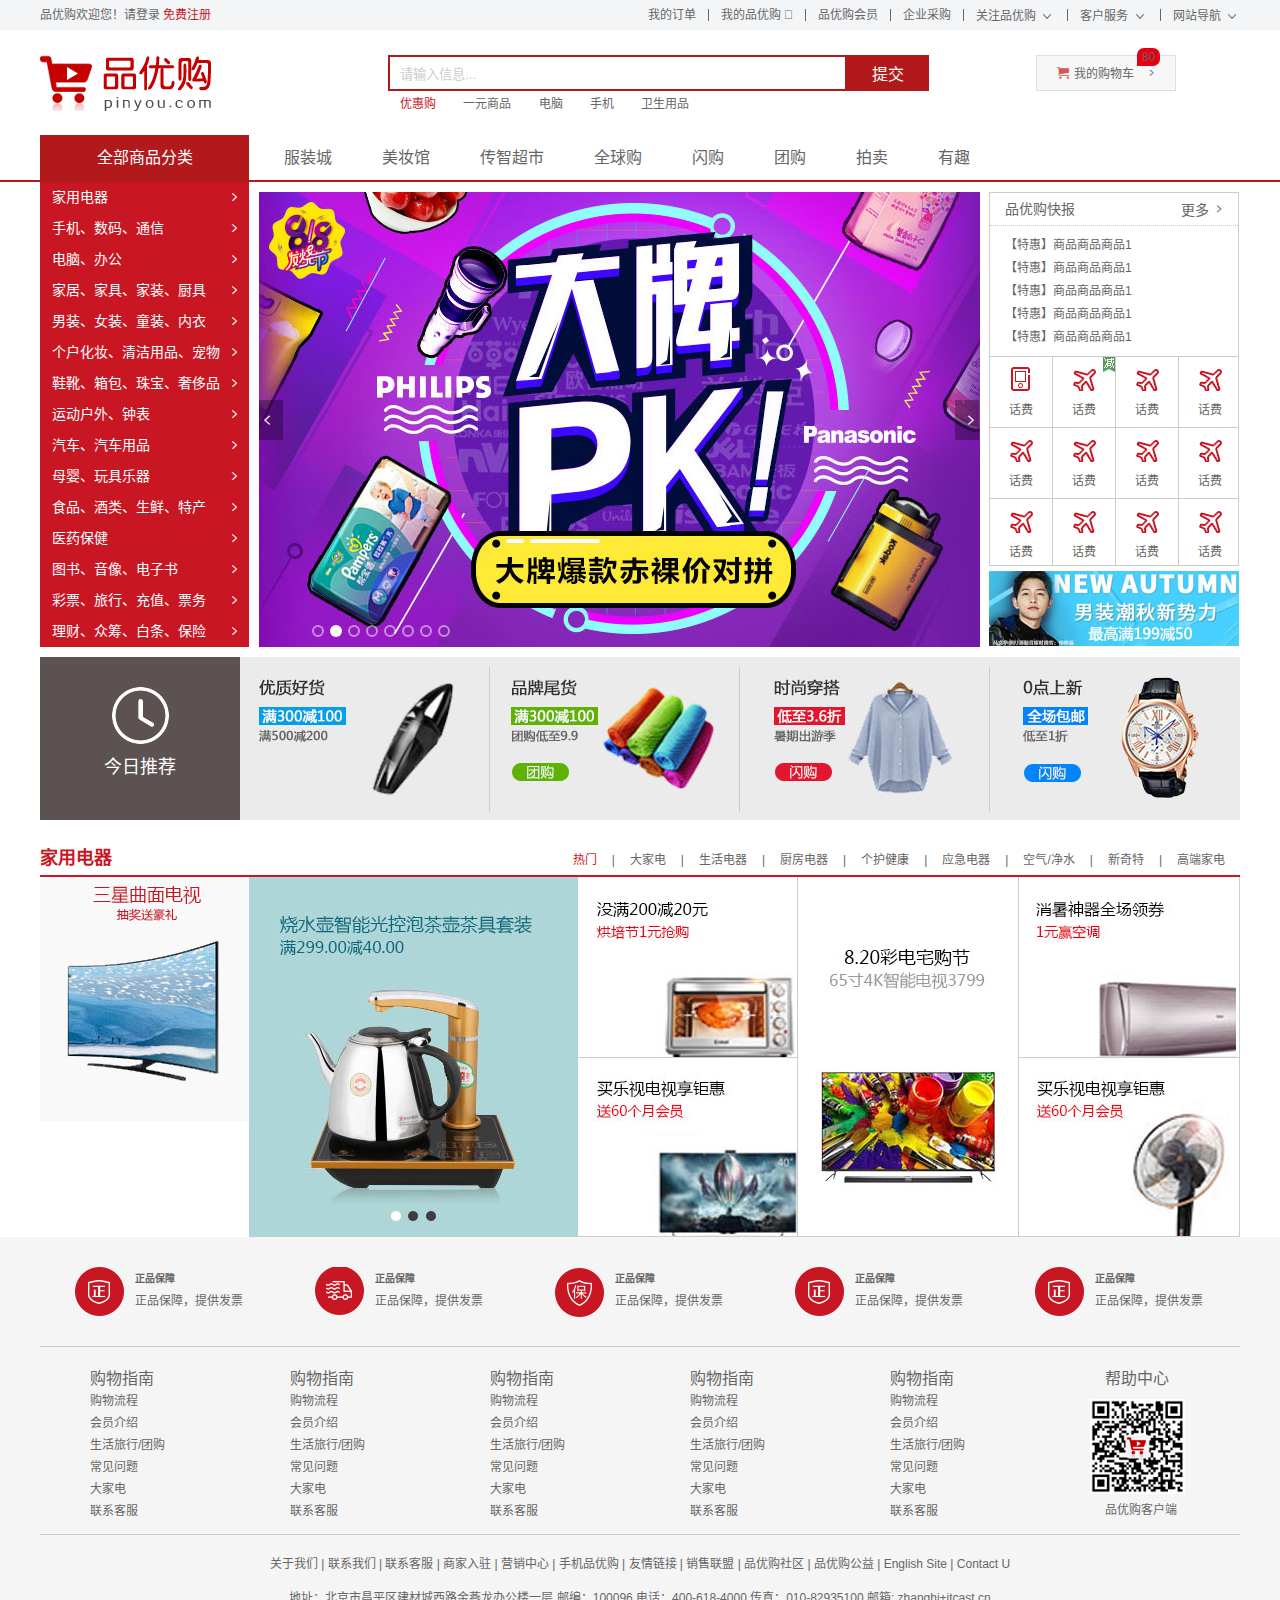
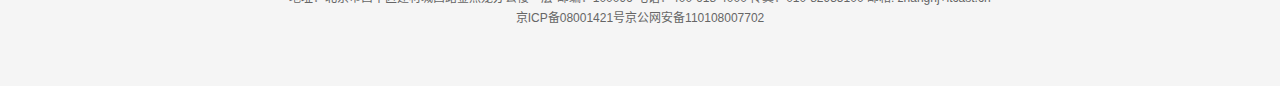
==== index.html @ 943f5a52 "first commit" ====
<!DOCTYPE html>
<html lang="zh-CN">
<head>
	<title>我的测试网页</title>
	<meta charset="UTF-8">
	<meta name="viewport" content="width=device-width, initial-scale=1.0">
	<meta name="description" content="哈哈哈">
	<meta name="keywords" content="网站">
	<link rel="shortcut icon" href="favicon.ico">
	<!-- 统一样式 -->
	<link rel="stylesheet" href="css/base.css">
	<!-- 公共样式 -->
	<link rel="stylesheet" href="css/common.css">
	<!-- 首页样式 -->
	<link rel="stylesheet" href="css/index.css">
	<style>
		
	</style>
</head>
<body>
	<!-- 快捷数据 -->
	<div class="shortcut">
		<div class="w">
			<div class="fl">
				<ul>
					<li>品优购欢迎您！</li>
					<li>
						<a href="#">请登录</a>
						<a href="#" class="style_red">免费注册</a>
					</li>
				</ul>
			</div>
			<div class="fr">
				<ul>
					<li><a href="#">我的订单</a></li>
					<li class="spacer"></li>
					<li>
						<a href="#">我的品优购</a>
						<i></i>
					</li>
					<li class="spacer"></li>
					<li><a href="#">品优购会员</a></li>
					<li class="spacer"></li>
					<li><a href="#">企业采购</a></li>
					<li class="spacer"></li>
					<li>
						<a href="#">关注品优购</a>
						<i class="icomoon"></i>
					</li>
					<li class="spacer"></li>
					<li>
						<a href="#">客户服务</a>
						<i class="icomoon"></i>
					</li>
					<li class="spacer"></li>
					<li>
						<a href="#">网站导航</a>
						<i class="icomoon"></i>
					</li>
				</ul>
			</div>
		</div>
	</div>
	<!-- 头部数据 -->
	<div class="header w">
		<div class="logo">
			<h1><a href="index.html" title="品优购">品优购</a></h1>
		</div>
		<div class="search">
			<input type="text" class="text" value="请输入信息...">
			<button class="btn">提交</button>
		</div>
		<div class="hotwords">
			<a href="#" class="style_red">优惠购</a>
			<a href="#">一元商品</a>
			<a href="#">电脑</a>
			<a href="#">手机</a>
			<a href="#">卫生用品</a>
		</div>
		<div class="shopcar">
			<i class="car"></i>我的购物车 <i class="arrow"></i>
			<div class="count">80</div>
		</div>
	</div>
	<!-- 导航数据 -->
	<div class="nav">
		<div class="w">
			<div class="dorpdown fl">
				<div class="dt">全部商品分类</div>
				<div class="dd">
					<ul>
						<li class="item"><a href="#">家用电器</a><i></i></li>
						<li class="item"><a href="#">手机、数码、通信</a><i></i></li>
						<li class="item"><a href="#">电脑、办公</a><i></i></li>
						<li class="item"><a href="#">家居、家具、家装、厨具</a><i></i></li>
						<li class="item"><a href="#">男装、女装、童装、内衣</a><i></i></li>
						<li class="item"><a href="#">个户化妆、清洁用品、宠物</a><i></i></li>
						<li class="item"><a href="#">鞋靴、箱包、珠宝、奢侈品</a><i></i></li>
						<li class="item"><a href="#">运动户外、钟表</a><i></i></li>
						<li class="item"><a href="#">汽车、汽车用品</a><i></i></li>
						<li class="item"><a href="#">母婴、玩具乐器</a><i></i></li>
						<li class="item"><a href="#">食品、酒类、生鲜、特产</a><i></i></li>
						<li class="item"><a href="#">医药保健</a><i></i></li>
						<li class="item"><a href="#">图书、音像、电子书</a><i></i></li>
						<li class="item"><a href="#">彩票、旅行、充值、票务</a><i></i></li>
						<li class="item"><a href="#">理财、众筹、白条、保险</a><i></i></li>
					</ul>
				</div>
			</div>
			<div class="navitems fl">
				<ul>
					<li><a href="#">服装城</a></li>
					<li><a href="#">美妆馆</a></li>
					<li><a href="#">传智超市</a></li>
					<li><a href="#">全球购</a></li>
					<li><a href="#">闪购</a></li>
					<li><a href="#">团购</a></li>
					<li><a href="#">拍卖</a></li>
					<li><a href="#">有趣</a></li>
				</ul>
			</div>
		</div>
	</div>
	<div class="w">
		<div class="main">
			<div class="focus fl">
				<a href="#" class="arrow_l">  </a>
				<a href="#" class="arrow_r">  </a>
				<ul>
					<li>
						<a href=""><img src="uploads/focus.jpg" alt=""></a>
					</li>
				</ul>
				<ol class="circle">
					<li></li>
					<li class="current"></li>
					<li></li>
					<li></li>
					<li></li>
					<li></li>
					<li></li>
					<li></li>
				</ol>
			</div>
			<div class="newsflash fr">
				<div class="news">
					<div class="new_hd">
						品优购快报
						<a href="#">更多</a>
					</div>
					<div class="new_bd">
						<ul>
							<li><a href="#">【特惠】商品商品商品1</a></li>
							<li><a href="#">【特惠】商品商品商品1</a></li>
							<li><a href="#">【特惠】商品商品商品1</a></li>
							<li><a href="#">【特惠】商品商品商品1</a></li>
							<li><a href="#">【特惠】商品商品商品1</a></li>
						</ul>
					</div>
				</div>
				<div class="lifeservice">
					<ul>
						<li>
							<a href="#">
								<i class="service_ico service_ico_huafei"></i>
								<p>话费</p>
							</a>
						</li>
						<li>
							<a href="#">
								<i class="service_ico service_ico_feiji"></i>
								<p>话费</p>
							</a>
							<span class="hot"></span>
						</li>
						<li>
							<a href="#">
								<i class="service_ico service_ico_feiji"></i>
								<p>话费</p>
							</a>
						</li>
						<li>
							<a href="#">
								<i class="service_ico service_ico_feiji"></i>
								<p>话费</p>
							</a>
						</li>
						<li>
							<a href="#">
								<i class="service_ico service_ico_feiji"></i>
								<p>话费</p>
							</a>
						</li>
						<li>
							<a href="#">
								<i class="service_ico service_ico_feiji"></i>
								<p>话费</p>
							</a>
						</li>
						<li>
							<a href="#">
								<i class="service_ico service_ico_feiji"></i>
								<p>话费</p>
							</a>
						</li>
						<li>
							<a href="#">
								<i class="service_ico service_ico_feiji"></i>
								<p>话费</p>
							</a>
						</li>
						<li>
							<a href="#">
								<i class="service_ico service_ico_feiji"></i>
								<p>话费</p>
							</a>
						</li>
						<li>
							<a href="#">
								<i class="service_ico service_ico_feiji"></i>
								<p>话费</p>
							</a>
						</li>
						<li>
							<a href="#">
								<i class="service_ico service_ico_feiji"></i>
								<p>话费</p>
							</a>
						</li>
						<li>
							<a href="#">
								<i class="service_ico service_ico_feiji"></i>
								<p>话费</p>
							</a>
						</li>
					</ul>
				</div>
				<div class="bargain">
					<img src="uploads/bargain.jpg" alt="">
				</div>
			</div>
		</div>
	</div>
	<div class="recommend w">
		<div class="recom_hd fl">
			<img src="img/clock.png" alt="">
			<h3>今日推荐</h3>
		</div>
		<div class="recom_bd fl">
			<ul>
				<li>
					<img src="uploads/1.jpg" alt="">
				</li>
				<li>
					<img src="uploads/2.jpg" alt="">
				</li>
				<li>
					<img src="uploads/3.jpg" alt="">
				</li>
				<li class="last">
					<img src="uploads/4.jpg" alt="">
				</li>
			</ul>
		</div>
	</div>
	<div class="floor">
		<div class="jiadian w">
			<div class="box_hd">
				<h3>家用电器</h3>
				<div class="tab_list">
					<ul>
						<li><a href="#" class="style_red">热门</a>|</li>
						<li><a href="#">大家电</a>|</li>
						<li><a href="#">生活电器</a>|</li>
						<li><a href="#">厨房电器</a>|</li>
						<li><a href="#">个护健康</a>|</li>
						<li><a href="#">应急电器</a>|</li>
						<li><a href="#">空气/净水</a>|</li>
						<li><a href="#">新奇特</a>|</li>
						<li><a href="#">高端家电</a></li>
					</ul>
				</div>
			</div>
			<div class="box_bd">
				<ul class="tab_con">
					<li class="w209">
						<a href="#">
							<img src="uploads/floor_1_1.jpg" alt="">
						</a>
					</li>
					<li class="w329">
						<img src="uploads/floor_1_2.jpg" alt="">
					</li>
					<li class="w219">
						<div class="tab_con_item">
							<a href="#">
								<img src="uploads/floor_1_3.jpg" alt="">
							</a>
						</div>
						<div class="tab_con_item">
							<a href="#">
								<img src="uploads/floor_1_4.jpg" alt="">
							</a>
						</div>
					</li>
					<li class="w220">
						<div class="tab_con_item">
							<a href="#">
								<img src="uploads/floor_1_5.jpg" alt="">
							</a>
						</div>
					</li>
					<li class="w220">
						<div class="tab_con_item">
							<a href="#">
								<img src="uploads/floor_1_6.jpg" alt="">
							</a>
						</div>
						<div class="tab_con_item">
							<a href="#">
								<img src="uploads/floor_1_7.jpg" alt="">
							</a>
						</div>
					</li>
				</ul>
			</div>
		</div>
	</div>
	<!-- 底部数据 -->
	<div class="footer">
		<div class="w">
			<div class="mod_service">
				<ul>
					<li>
						<i class="mod_service_icon mod_service_zheng"></i>
						<div class="mod_service_tit">
							<h5>正品保障</h5>
							<p>正品保障，提供发票</p>
						</div>
					</li>
					<li>
						<i class="mod_service_icon mod_service_kuai"></i>
						<div class="mod_service_tit">
							<h5>正品保障</h5>
							<p>正品保障，提供发票</p>
						</div>
					</li>
					<li>
						<i class="mod_service_icon mod_service_bao"></i>
						<div class="mod_service_tit">
							<h5>正品保障</h5>
							<p>正品保障，提供发票</p>
						</div>
					</li>
					<li>
						<i class="mod_service_icon mod_service_zheng"></i>
						<div class="mod_service_tit">
							<h5>正品保障</h5>
							<p>正品保障，提供发票</p>
						</div>
					</li>
					<li>
						<i class="mod_service_icon mod_service_zheng"></i>
						<div class="mod_service_tit">
							<h5>正品保障</h5>
							<p>正品保障，提供发票</p>
						</div>
					</li>
				</ul>
			</div>
			<div class="mod_help">
				<dl class="mod_help_item">
					<dt>购物指南</dt>
					<dd>购物流程</dd>
					<dd>会员介绍</dd>
					<dd>生活旅行/团购</dd>
					<dd>常见问题</dd>
					<dd>大家电</dd>
					<dd>联系客服</dd>
				</dl>
				<dl class="mod_help_item">
					<dt>购物指南</dt>
					<dd>购物流程</dd>
					<dd>会员介绍</dd>
					<dd>生活旅行/团购</dd>
					<dd>常见问题</dd>
					<dd>大家电</dd>
					<dd>联系客服</dd>
				</dl>
				<dl class="mod_help_item">
					<dt>购物指南</dt>
					<dd>购物流程</dd>
					<dd>会员介绍</dd>
					<dd>生活旅行/团购</dd>
					<dd>常见问题</dd>
					<dd>大家电</dd>
					<dd>联系客服</dd>
				</dl>
				<dl class="mod_help_item">
					<dt>购物指南</dt>
					<dd>购物流程</dd>
					<dd>会员介绍</dd>
					<dd>生活旅行/团购</dd>
					<dd>常见问题</dd>
					<dd>大家电</dd>
					<dd>联系客服</dd>
				</dl>
				<dl class="mod_help_item">
					<dt>购物指南</dt>
					<dd>购物流程</dd>
					<dd>会员介绍</dd>
					<dd>生活旅行/团购</dd>
					<dd>常见问题</dd>
					<dd>大家电</dd>
					<dd>联系客服</dd>
				</dl>
				<dl class="mod_help_item mod_help_app">
					<dt>帮助中心</dt>
					<dd>
						<img src="uploads/app.png" alt="">
						<p>品优购客户端</p>
					</dd>
				</dl>
			</div>
			<div class="mod_copyright">
				<p class="mod_copyright_links">
					关于我们  |  联系我们  |  联系客服  |  商家入驻  |  营销中心  |  手机品优购  |  友情链接  |  销售联盟  |  品优购社区  |  品优购公益  |  English Site  |  Contact U
				</p>
				<p class="mod_copyright_info">
					地址：北京市昌平区建材城西路金燕龙办公楼一层 邮编：100096 电话：400-618-4000 传真：010-82935100 邮箱: zhanghj+itcast.cn <br>
京ICP备08001421号京公网安备110108007702
				</p>
			</div>
		</div>
	</div>
</body>
</html>
---- css/base.css ----
﻿/*清除元素默认的内外边距  */
* {
    margin: 0;
    padding: 0
}
/*让所有斜体 不倾斜*/
em,
i {
    font-style: normal;
}
/*去掉列表前面的小点*/
li {
    list-style: none;
}
/*图片没有边框   去掉图片底侧的空白缝隙*/
img {
    border: 0;  /*ie6*/
    vertical-align: middle;
}
/*让button 按钮 变成小手*/
button {
    cursor: pointer;
}
/*取消链接的下划线*/
a {
    color: #666;
    text-decoration: none;
}

a:hover {
    color: #e33333;
}

button,
input {
    font-family: 'Microsoft YaHei', 'Heiti SC', tahoma, arial, 'Hiragino Sans GB', \\5B8B\4F53, sans-serif;
    /*取消轮廓线 蓝色的*/
    outline: none;
}

body {
    background-color: #fff;
    font: 12px/1.5 'Microsoft YaHei', 'Heiti SC', tahoma, arial, 'Hiragino Sans GB', \\5B8B\4F53, sans-serif;
    color: #666
}

.hide,
.none {
    display: none;
}
/*清除浮动*/
.clearfix:after {
    visibility: hidden;
    clear: both;
    display: block;
    content: ".";
    height: 0
}

.clearfix {
    *zoom: 1
}
---- css/common.css ----
/*公共样式*/
.fl {
	float: left;
}
.fr {
	float: right;
}
.w {
	width: 1200px;
	margin: 0 auto;
}
.style_red {
	color: #c81623;
}
@font-face {
	font-family: 'icomoon';
	src:  url('../fonts/icomoon.eot?dxms7');
	src:  url('../fonts/icomoon.eot?dxms7#iefix') format('embedded-opentype'),
	url('../fonts/icomoon.ttf?dxms7') format('truetype'),
	url('../fonts/icomoon.woff?dxms7') format('woff'),
	url('../fonts/icomoon.svg?dxms7#icomoon') format('svg');
	font-weight: normal;
	font-style: normal;
	font-display: block;
}
.icomoon {
	font-family: icomoon;
	font-size: 16px;
	line-height: 26px;
}
.spacer {
	width: 1px;
	height: 12px;
	line-height: 12px;
	margin: 9px 12px 0;
	background-color: #666;
}
.shortcut {
	height: 30px;
	background-color: #f3f5f7;
}
.shortcut li{
	float: left;
	line-height: 30px;
}
.header {
	position: relative;
	height: 105px;
}
.logo {
	position: absolute;
	top: 25px;
	left: 0;
	width: 175px;
	height: 56px;
}
.logo a {
	display: block;
	width: 175px;
	height: 56px;
	background: url(../img/logo.png) no-repeat;
	font-size: 0;
}
.search {
	position: absolute;
	top: 25px;
	left: 348px;
}
.text {
	float: left;
	width: 445px;
	height: 32px;
	border: 2px solid #b1191a;
	padding-left: 10px;
	color: #ccc;
}
.btn {
	float: left;
	width: 82px;
	height: 36px;
	background-color: #b1191a;
	border: none;
	font-size: 16px;
	color: #fff;
}
.hotwords {
	position: absolute;
	top: 65px;
	left: 348px;
}
.hotwords a {
	margin: 0 12px;
}
.shopcar {
	position: absolute;
	top: 25px;
	right: 64px;
	width: 138px;
	height: 34px;
	line-height: 34px;
	text-align: center;
	border: 1px solid #dfdfdf;
	background-color: #f7f7f7;
}
.car {
	font-family: 'icomoon';
	color: #da5555;
	margin-right: 5px; 
}
.arrow {
	font-family: 'icomoon';
	margin-left: 5px;
}
.count {
	position: absolute;
	top: -8px;
	left: 100px;
	height: 14px;
	line-height: 14px;
	padding: 2px 5px;
	background-color: #e60012;
	border-radius: 7px 7px 7px 0;
}
.nav {
	height: 45px;
	border-bottom: 2px solid #b1191a 
}
.dorpdown {
	height: 45px;
	width: 209px;
	background-color: pink;
}
.dorpdown .dt {
	height: 100%;
	width: 100%;
	color: #fff;
	text-align: center;
	line-height: 45px;
	font-size: 16px;
	background-color: #b1191a;
}
.dorpdown .dd {
	height: 465px;
	background-color: #c81623;
	margin-top: 2px;	
}
.item {
	height: 31px;
	line-height: 31px;
	border-left: 2px solid #c81623;
	padding: 0 10px;
}
.item:hover {
	background-color: #fff;
}
.item:hover a {
	color: #c81623;	
}
.item a {
	font-size: 14px;
	color: #fff;
}
.item i {
	float: right;
	font-family: 'icomoon';
	color: #fff;
	font-size: 16px;
}
.navitems {
	margin-left: 10px;
}
.navitems li {
	float: left;
}
.navitems li a {
	display: block;
	height: 45px;
	line-height: 45px;
	font-size: 16px;
	padding: 0 25px;
}
.footer {
	height: 419px;
	background-color: #f5f5f5;
	padding-top: 30px;
}
.mod_service {
	height: 79px;
	border-bottom: 1px solid #ccc;
}
.mod_service li {
	float: left;
	height: 79px;
	width: 240px;
}
.mod_service_icon {
	float: left;
	width: 50px;
	height: 50px;
	background: url(../img/icons.png) no-repeat;
	margin-left: 35px;
}
.mod_service_zheng {
	background-position: -253px -3px;
}
.mod_service_tit {
	float: left;
	margin-left: 10px;
}
.mod_service_tit h5 {
	margin: 5px 0;
}
.mod_service_kuai {
	background-position: -255px -55px;
}
.mod_service_bao {
	background-position: -257px -105px;
}
.mod_help {
	height: 187px;
	border-bottom: 1px solid #ccc;
}
.mod_help_item {
	float: left;
	width: 150px;
	padding: 20px 0 0 50px;
}
.mod_help_item dt{
	height: 25px;
	font-size: 16px;
}
.mod_help_item dd{
	height: 22px;
}
.mod_help_app dt,
.mod_help_app p {
	padding-left: 15px;
}
.mod_help_app dd {
	height: auto;
}
.mod_help_app img {
	margin: 7px 0;
}
.mod_copyright {
	text-align: center;
}
.mod_copyright_links {
	margin: 20px 0 15px 0;
}
.mod_copyright_info {
	line-height: 20px;
}
---- css/index.css ----
.main {
	height: 455px;
	width: 980px;
	margin-left: 219px;
	margin-top: 10px;
}
.focus {
	position: relative;
	width: 720px;
	height: 455px;
	background-color: purple;
}
.arrow_l,
.arrow_r {
	position: absolute;
	top: 50%;
	margin-top: -20px;
	width: 24px;
	height: 40px;
	background: rgb(0,0,0,.3);
	text-align: center;
	text-align: center;
	line-height: 40px;
	color: #fff;
	font-family: 'icomoon';
	font-size: 18px;
}
.arrow_r {
	right: 0;
}
.circle {
	position: absolute;
	bottom: 10px;
	left: 50px;
}
.circle li {
	float: left;
	width: 8px;
	height: 8px;
	/*background-color: #fff;*/
	border: 2px solid rgb(255, 255, 255, 0.5);
	margin: 0 3px;
	border-radius: 50%;
	cursor: pointer;
}
.current {
	background-color: #fff;
}
.newsflash {
	width: 250px;
	height: 455px;
}
.news {
	height: 163px;
	border: 1px solid #ccc;
}
.new_hd {
	height: 32px;
	border-bottom: 1px dotted #ccc;
	padding: 0 15px;
	font-size: 14px;
	line-height: 32px;
}
.new_hd a {
	float: right;
	font-family: 'icomoon';
}
.new_bd {
	padding: 10px 0 0 15px;
}
.new_bd li {
	height: 23px;
}
.lifeservice {
	overflow: hidden;
	height: 208px;
	border: 1px solid #ccc;
	border-top: none;
}
.lifeservice ul {
	width: 252px;
}
.lifeservice li {
	position: relative;
	float: left;
	width: 62px;
	height: 70px;
	border-right: 1px solid #ccc;
	border-bottom: 1px solid #ccc;
}
.lifeservice li a {
	overflow: hidden;
	display: block;
	height: 100%;
}
.lifeservice li p {
	text-align: center;
}
.hot {
	position: absolute;
	top: 0;
	right: 0;
	width: 12px;
	height: 15px;
	background: url(../img/jian.jpg) no-repeat;
}
.service_ico {
	display: block;
	width: 24px;
	height: 24px;
	background:url(../img/icons.png) no-repeat;
	margin: 10px auto;
}
.service_ico_huafei {
	background-position: -17px -16px;
}
.service_ico_feiji {
	width: 26px;
	background-position: -78px -16px;
}
.service_ico_feiji {
	width: 26px;
	background-position: -78px -16px;
}
.service_ico_feiji {
	width: 26px;
	background-position: -78px -16px;
}
.service_ico_feiji {
	width: 26px;
	background-position: -78px -16px;
}
.service_ico_feiji {
	width: 26px;
	background-position: -78px -16px;
}
.service_ico_feiji {
	width: 26px;
	background-position: -78px -16px;
}
.service_ico_feiji {
	width: 26px;
	background-position: -78px -16px;
}
.service_ico_feiji {
	width: 26px;
	background-position: -78px -16px;
}
.service_ico_feiji {
	width: 26px;
	background-position: -78px -16px;
}
.service_ico_feiji {
	width: 26px;
	background-position: -78px -16px;
}
.service_ico_feiji {
	width: 26px;
	background-position: -78px -16px;
}
.bargain {
	height: 75px;
	margin-top: 5px;
}
.recommend {
	height: 163px;
	margin-top: 10px;
}
.recom_hd {
	width: 200px;
	height: 163px;
	background-color: #5c5251;
	text-align: center;
}
.recom_hd img {
	margin: 30px 0 10px 0;
}
.recom_hd h3 {
	font-size: 18px;
	color: #fff;
	font-weight: normal;
}
.recom_bd {
	width: 1000px;
	height: 163px;
	background-color: #ebebeb
}
.recom_bd li {
	float: left;
	width: 249px;
	height: 145px;
	border-right: 1px solid #ccc;
	margin-top: 10px;
}
.recom_bd .last {
	border-right: 0;
}
.box_hd {
	height: 30px;
	border-bottom: 2px solid #c81623;
	margin-top: 25px;
}
.box_hd h3 {
	float: left;
	font-size: 18px;
	color: #c81623;
}
.tab_list {
	float: right;
	line-height: 30px;
}
.tab_list li {
	float: left;
}
.tab_list li a {
	margin: 0 15px;
}
.box_bd {
	height: 360px;
}
.w209 {
	width: 209px;
}
.w329 {
	width: 329px;
}
.w219 {
	width: 219px;
	border-right: 1px solid #ccc;
}
.w220 {
	width: 220px;
	border-right: 1px solid #ccc;
}
.tab_con li {
	float: left;
	height: 360px;
}
.tab_con_item {
	border-bottom: 1px solid #ccc;
}
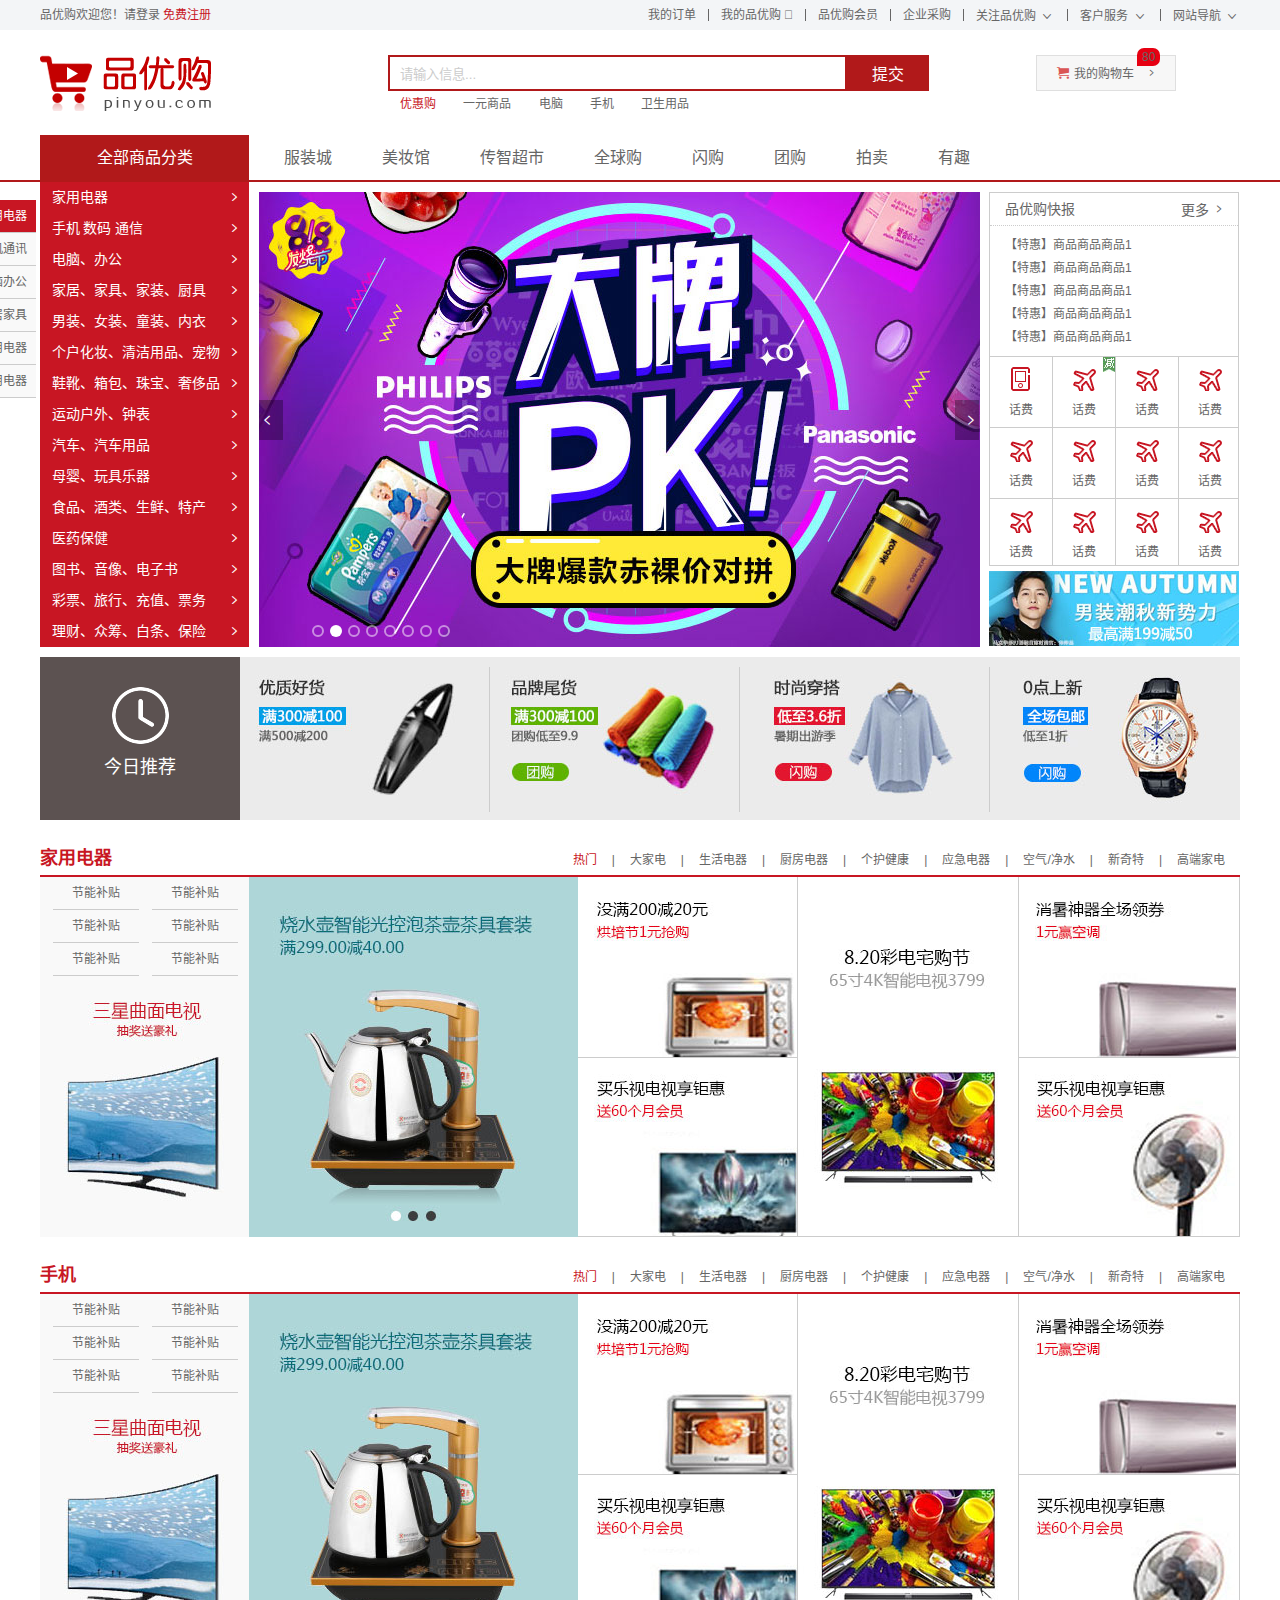
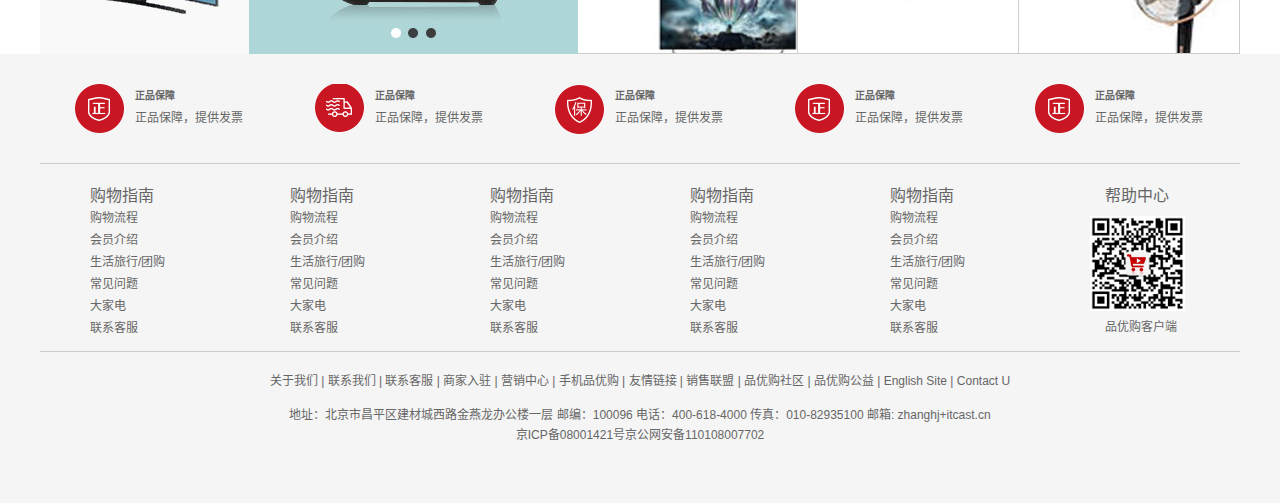
==== commit e508b51b: "12" ====
--- a/index.html
+++ b/index.html
@@ -1,7 +1,7 @@
 <!DOCTYPE html>
 <html lang="zh-CN">
 <head>
-	<title>我的测试网页</title>
+	<title>我的首页</title>
 	<meta charset="UTF-8">
 	<meta name="viewport" content="width=device-width, initial-scale=1.0">
 	<meta name="description" content="哈哈哈">
@@ -90,7 +90,11 @@
 				<div class="dd">
 					<ul>
 						<li class="item"><a href="#">家用电器</a><i></i></li>
-						<li class="item"><a href="#">手机、数码、通信</a><i></i></li>
+						<li class="item">
+							<a href="list.html">手机</a>
+							<a href="#">数码</a>
+							<a href="#">通信</a>
+							<i></i></li>
 						<li class="item"><a href="#">电脑、办公</a><i></i></li>
 						<li class="item"><a href="#">家居、家具、家装、厨具</a><i></i></li>
 						<li class="item"><a href="#">男装、女装、童装、内衣</a><i></i></li>
@@ -263,6 +267,7 @@
 			</ul>
 		</div>
 	</div>
+	<!-- 楼层数据 -->
 	<div class="floor">
 		<div class="jiadian w">
 			<div class="box_hd">
@@ -284,6 +289,14 @@
 			<div class="box_bd">
 				<ul class="tab_con">
 					<li class="w209">
+						<ul class="tab_con_list">
+							<li><a href="#">节能补贴</a></li>
+							<li><a href="#">节能补贴</a></li>
+							<li><a href="#">节能补贴</a></li>
+							<li><a href="#">节能补贴</a></li>
+							<li><a href="#">节能补贴</a></li>
+							<li><a href="#">节能补贴</a></li>
+						</ul>
 						<a href="#">
 							<img src="uploads/floor_1_1.jpg" alt="">
 						</a>
@@ -325,7 +338,88 @@
 				</ul>
 			</div>
 		</div>
-	</div>
+		<div class="shouji w">
+			<div class="box_hd">
+				<h3>手机</h3>
+				<div class="tab_list">
+					<ul>
+						<li><a href="#" class="style_red">热门</a>|</li>
+						<li><a href="#">大家电</a>|</li>
+						<li><a href="#">生活电器</a>|</li>
+						<li><a href="#">厨房电器</a>|</li>
+						<li><a href="#">个护健康</a>|</li>
+						<li><a href="#">应急电器</a>|</li>
+						<li><a href="#">空气/净水</a>|</li>
+						<li><a href="#">新奇特</a>|</li>
+						<li><a href="#">高端家电</a></li>
+					</ul>
+				</div>
+			</div>
+			<div class="box_bd">
+				<ul class="tab_con">
+					<li class="w209">
+						<ul class="tab_con_list">
+							<li><a href="#">节能补贴</a></li>
+							<li><a href="#">节能补贴</a></li>
+							<li><a href="#">节能补贴</a></li>
+							<li><a href="#">节能补贴</a></li>
+							<li><a href="#">节能补贴</a></li>
+							<li><a href="#">节能补贴</a></li>
+						</ul>
+						<a href="#">
+							<img src="uploads/floor_1_1.jpg" alt="">
+						</a>
+					</li>
+					<li class="w329">
+						<img src="uploads/floor_1_2.jpg" alt="">
+					</li>
+					<li class="w219">
+						<div class="tab_con_item">
+							<a href="#">
+								<img src="uploads/floor_1_3.jpg" alt="">
+							</a>
+						</div>
+						<div class="tab_con_item">
+							<a href="#">
+								<img src="uploads/floor_1_4.jpg" alt="">
+							</a>
+						</div>
+					</li>
+					<li class="w220">
+						<div class="tab_con_item">
+							<a href="#">
+								<img src="uploads/floor_1_5.jpg" alt="">
+							</a>
+						</div>
+					</li>
+					<li class="w220">
+						<div class="tab_con_item">
+							<a href="#">
+								<img src="uploads/floor_1_6.jpg" alt="">
+							</a>
+						</div>
+						<div class="tab_con_item">
+							<a href="#">
+								<img src="uploads/floor_1_7.jpg" alt="">
+							</a>
+						</div>
+					</li>
+				</ul>
+			</div>
+		</div>
+	</div>
+	<!-- 电梯导航 -->
+	<div class="fixedtool">
+		<ul>
+			<li class="current">家用电器</li>
+			<li>手机通讯</li>
+			<li>电脑办公</li>
+			<li>家居家具</li>
+			<li>家用电器</li>
+			<li>家用电器</li>
+		</ul>
+	</div>
+
 	<!-- 底部数据 -->
 	<div class="footer">
 		<div class="w">
--- a/css/common.css
+++ b/css/common.css
@@ -149,8 +149,10 @@
 	line-height: 31px;
 	border-left: 2px solid #c81623;
 	padding: 0 10px;
+	transition: all .5s
 }
 .item:hover {
+	padding-left: 20px;
 	background-color: #fff;
 }
 .item:hover a {
--- a/css/index.css
+++ b/css/index.css
@@ -220,6 +220,7 @@
 }
 .w209 {
 	width: 209px;
+	background-color: #f9f9f9;
 }
 .w329 {
 	width: 329px;
@@ -238,4 +239,45 @@
 }
 .tab_con_item {
 	border-bottom: 1px solid #ccc;
+}
+.tab_con_list {
+	overflow: hidden;
+	margin-bottom: 17px;
+}
+.tab_con_list li {
+	width: 86px;
+	height: 32px;
+	line-height: 32px;
+	text-align: center;
+	border-bottom: 1px solid #ccc;
+	margin-left: 13px;
+}
+.box_bd li {
+	overflow: hidden;
+}
+.box_bd img {
+	transition: all .2s;
+}
+.box_bd img:hover {
+	margin-left: 8px;
+}
+.fixedtool {
+	position: fixed;
+	top: 200px;
+	left: 50%;
+	margin-left: -670px;
+	width: 66px;
+	background-color: #f9f9f9;
+}
+.fixedtool li {
+	height: 32px;
+	line-height: 32px;
+	text-align: center;
+	font-size: 12px;
+	border-bottom: 1px solid #ccc;
+	cursor: pointer;
+}
+.fixedtool .current {
+	color: #fff;
+	background-color: #c81623;
 }